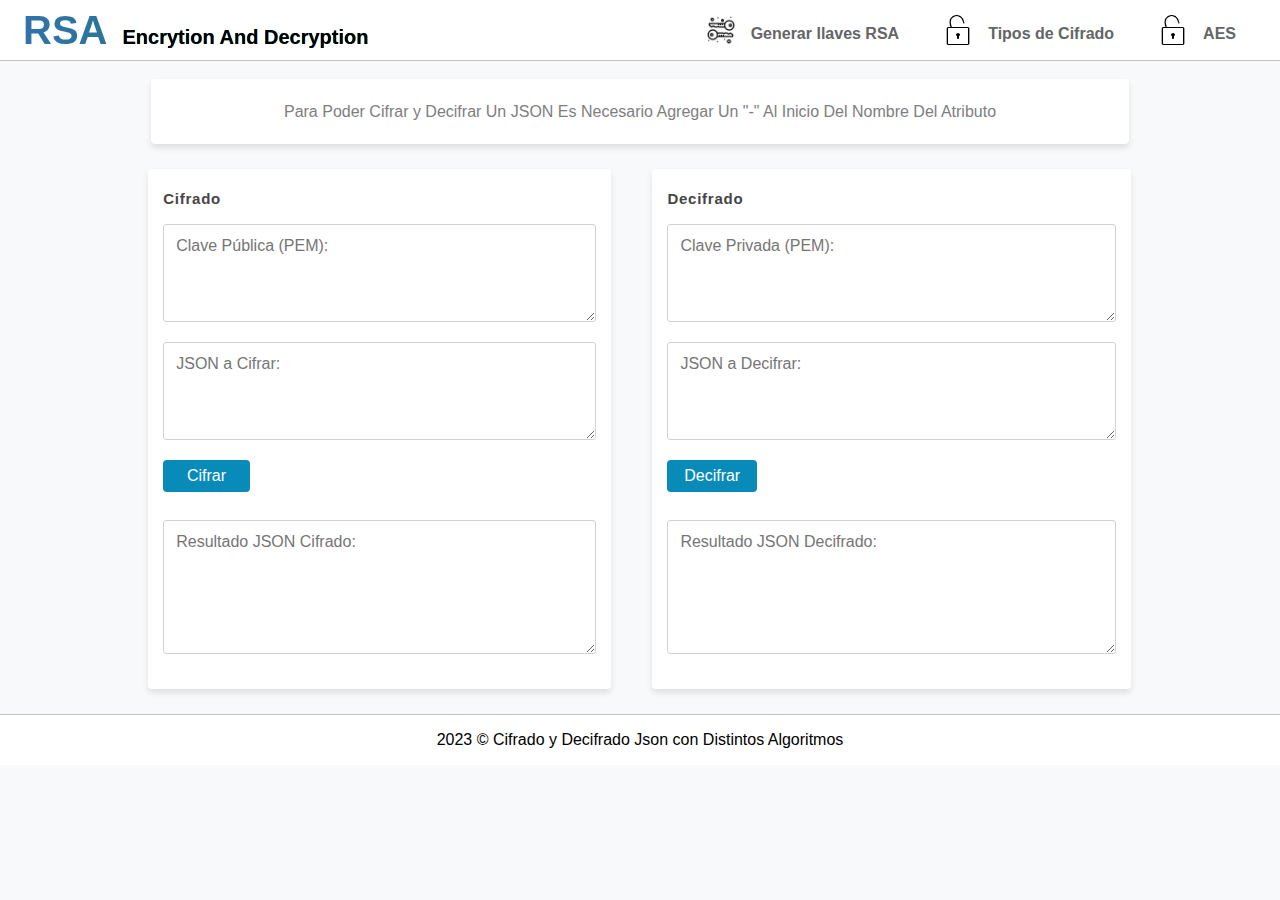
==== index.html @ a13f1ab7 "inicio" ====
<!DOCTYPE html>
<html lang="en">

<head>
    <meta charset="UTF-8">
    <meta name="viewport" content="width=device-width, initial-scale=1.0">
    <title>Cifrado RSA en Navegador</title>
    <link rel="stylesheet" href="https://fonts.googleapis.com/icon?family=Material+Icons">
    <link rel="stylesheet" media="all" href="styles.css" />
    <script src="codigoJsCompleto.js"></script>
</head>

<header>
    <nav class="navbar">
        <div class="letter"><span>RSA</span><span class="rsa">Encrytion And
                Decryption</span></div>
        <ul class="nav-links">
            <input type="checkbox" id="checkbox_toggle" />
            <label for="checkbox_toggle" class="hamburger">&#9776;</label>
            <div class="menu">
                <li><img src="iconos/llaves.png" class="Icono"><a href="GenerarLlaves.html">Generar llaves RSA</a></li>
                <li class="services" id="services-menu"><img src="iconos/candado.png" class="Icono">
                    <a>Tipos de Cifrado</a>
                    <ul class="dropdown" id="dropdown-menu">
                        <li><a href="index.html">RSA/ECB/OAEPWithSHA-256AndMGF1Padding</a></li>
                        <li><a href="RSA-ECB-OAEPWithSHA-1AndMGF1Padding.html">RSA/ECB/OAEPWithSHA-1AndMGF1Padding</a>
                        </li>
                        <li><a href="RSA_PKCS1_PADDING.html">RSA_PKCS1_PADDING</a></li>
                    </ul>
                </li>
                <li><img src="iconos/candado.png" class="Icono"><a href="AES-NoPadding.html">AES</a></li>
            </div>
        </ul>
    </nav>
</header>
<br>

<body>
    <div class="grid">
        <div class="a">
            <div class="info">
                <span>Para Poder Cifrar y Decifrar Un JSON Es Necesario Agregar Un "-" Al Inicio Del Nombre Del
                    Atributo</span>
            </div>
        </div>
        <div class="b">
            <div class="container">
                <form id="encryption-form" class="form_encryption">
                    <h4 class="cif">Cifrado</h4>
                    <textarea id="public-key" rows="4" cols="50" placeholder="Clave Pública (PEM):" required></textarea>
                    <textarea id="message" rows="4" cols="50" required placeholder="JSON a Cifrar:"></textarea>
                    <button type="button" id="encrypt-button">Cifrar</button>
                    <br><label></label>
                    <textarea id="encrypted-result-json" rows="6" cols="50" readonly
                        placeholder="Resultado JSON Cifrado:"></textarea>
                </form>
            </div>
        </div>
        <div class="c">
            <div class="container2">
                <form id="decryption-form" class="form_decryption">
                    <h4 class="cif">Decifrado</h4>
                    <textarea id="private-key" rows="4" cols="50" required
                        placeholder="Clave Privada (PEM):"></textarea>
                    <textarea id="messajedecifrar" rows="4" cols="50" required
                        placeholder="JSON a Decifrar:"></textarea>
                    <button type="button" id="desencrypt-button">Decifrar</button>
                    <br><label></label>
                    <textarea id="desencrypted-result-json" rows="6" cols="50" readonly
                        placeholder="Resultado JSON Decifrado:"></textarea>
                </form>
            </div>
        </div>
    </div>
</body>
<footer>
    2023 &copy; Cifrado y Decifrado Json con Distintos Algoritmos
</footer>

</html>
---- styles.css ----
body {
     font-family: 'Arial', sans-serif;
     background-color: #f8f9fa;
     margin: 0;
     padding: 0;
 }

 header {
     width: 100%;
     margin: 0;
 }

 .formularios {
     width: 80%;
     padding-top: 120px;
     display: flex;
     align-items: center;
     justify-content: space-between;
     margin: 0 auto;
     flex-direction: column;
 }

 .info {
     background-color: #fff;
     width: 95.5%;
     display: flex;
     text-align: center;
     align-content: center;
     align-items: center;
     justify-content: space-between;
     margin: 0 auto;
     height: 65px;
     border-radius: 4px;
     box-shadow: 0px 4px 6px rgba(0, 0, 0, 0.1);
 }

 .info span {
     text-align: center;
     font-size: 16px;
     font-family: sans-serif;
     color: #7e7e7e;
     display: block;
     margin: 0 auto;
 }

 .container {
     width: 100%;
     padding-bottom: 25px;
     flex: 1;
     display: flex;
     flex-direction: column;
     gap: 10px;
     /* Espacio entre elementos */
 }

 .container2 {
     display: flex;
     flex-direction: column;
     gap: 10px;
     /* Espacio entre elementos */
     width: 100%;
     padding-bottom: 25px;
     height: 100%;
     flex: 1;
 }

 /*grid divs */

 .gridGenerarLLaves {
     display: inline;
     grid-template-areas: "head head"
         "menu main"
         "foot foot";
     width: 100%;
     margin: 0;
     align-items: center;
 }

 .containerGenerarLlaves {
     display: flex;
     flex-direction: column;
     gap: 10px;
     /* Espacio entre elementos */
     width: 50%;
     padding-bottom: 25px;
     height: 100%;
     flex: 1;
     margin: auto;
 }

 .grid {
     display: grid;
     grid-template-areas: "head head"
         "menu main"
         "foot foot";
     width: 80%;
     margin: 0 auto;
 }



 .a {
     grid-area: head;
 }

 .b {
     grid-area: menu;
     padding-top: 25px;
 }

 .c {
     grid-area: main;
     padding-top: 25px;
 }


 .informacion-rsa img {
     display: block;
     width: 70%;
     margin: auto;
 }

 .form_encryption {
     background-color: #fff;
     box-shadow: 0px 4px 6px rgba(0, 0, 0, 0.1);
     padding: 15px;
     display: inline-block;
     width: 86%;
     margin: 0 auto;
     display: flex;
     flex-direction: column;
     justify-content: right;
     border-radius: 4px;
 }

 .form_decryption {
     background-color: #fff;
     box-shadow: 0px 4px 6px rgba(0, 0, 0, 0.1);
     padding: 15px;
     display: inline-block;
     width: 86%;
     margin: 0 auto;
     display: flex;
     flex-direction: column;
     justify-content: right;
     border-radius: 4px;
 }



 h1 {
     color: linear-gradient(to right, #674f62 0%, #127c68 100%);
     font-size: 28px;
     margin-bottom: 0px;
 }

 label {
     font-weight: bold;
     color: #333333;
     margin-bottom: 10px;
     width: 100%;
     font-size: 13px;
 }


 textarea {
     width: 100%;
     padding: 12px;
     background-color: #fff;
     color: #000000;
     margin-bottom: 20px;
     font-size: 16px;
     box-sizing: border-box;
     outline: none;
     border-radius: 3px;
     border: 1px solid #d2d2d2;
     font-family: sans-serif;
     resize: vertical;
 }

 select {
    width: 100%;
    padding: 12px;
    background-color: #fff;
    color: #000000;
    margin-bottom: 20px;
    font-size: 16px;
    box-sizing: border-box;
    outline: none;
    border-radius: 3px;
    border: 1px solid #d2d2d2;
    font-family: sans-serif;
    resize: vertical;
}

 textarea:focus {
     border: 1px solid #5d7472;
 }



 .cif {
     font-size: 15px;
     color: #454545;
     text-transform: capitalize;
     letter-spacing: 0.05em;
     height: 40px;
     font-family: sans-serif;
     margin: 0;
 }

 h5 {
     margin-top: 0px;
 }

 .resultado {
     color: #333333;
     font-size: 15px;
     margin-top: 20px;
 }



 button {
     background-color: #098bba;
     font-family: sans-serif;
     padding: 7px;
     cursor: pointer;
     width: 20%;
     font-size: 16px;
     color: white;
     border: none;
     border-radius: 4px;
 }

 button:hover {
     background-color: #12769a;
 }

 .buttondos {
    background-color: #248069;
    font-family: sans-serif;
    padding: 7px;
    cursor: pointer;
    width: 20%;
    font-size: 16px;
    color: white;
    border: none;
    border-radius: 4px;
}


button:hover {
    background-color: #12769a;
}

.buttontres {
   background-color: #1e8fa0;
   font-family: sans-serif;
   padding: 7px;
   cursor: pointer;
   width: 20%;
   font-size: 16px;
   color: white;
   border: none;
   border-radius: 4px;
}
.buttontres:hover {
    background-color: #2661b5;
}

 a {
     text-decoration: none;
 }

 li {
     list-style: none;
 }

 /* NAVBAR STYLING STARTS */
 .navbar {
     width: 100%;
     display: flex;
     align-items: center;
     justify-content: space-between;
     background: #fff;
     color: rgb(0, 0, 0);
     border-bottom: 1px solid #c1c1c1;
     height: 60px;
 }

 .logo {
     display: flex;
     align-items: center;
     justify-content: space-between;
     padding: 2px;
     color: rgb(0, 0, 0);
     padding-top: -500px;
 }


 /*ESTILOS DEL MENU NAV*/


 .nav-links a {
     color: rgb(100, 101, 101);
 }

 .nav-links {
     padding-right: 30px;
 }

 /* LOGO */
 .logo {
     font-size: 32px;
 }

 /* NAVBAR MENU */
 .menu {
     display: flex;
     gap: 1em;
     font-size: 16px;
     margin: 0;
     padding: 0;
     height: 100%;
 }

 .menu li a {
     display: flex;
     gap: 1em;
     font-size: 16px;
     margin: 0;
     padding-top: 10px;
     height: 100%;
 }

 .menu li:hover a {
     color: rgb(0, 0, 0);
 }

 .menu li:hover {
     background-color: #f6f6f6;
     border-bottom: 1px solid rgb(136, 136, 136);
 }

 .menu li {
     padding: 5px 14px;
     display: flex;
     gap: 1em;
     font-size: 15px;
     margin: 0;
     font-weight: bold;
 }

 /* DROPDOWN MENU */
 .services {
     position: relative;
 }

 .dropdown {
     background-color: #f6f6f6;
     padding: 1em 0;
     position: absolute;
     display: none;
     top: 50px;
 }

 .dropdown li+li {
     margin-top: 10px;
 }

 .dropdown li {
     text-align: center;
 }

 .dropdown li:hover {
     background-color: #eaebeb;
 }

 input[type=checkbox] {
     display: none;
 }

 /* HAMBURGER MENU */
 .hamburger {
     display: none;
     font-size: 24px;
     user-select: none;
 }

 .Icono {
     height: 30px;
     width: 30px;
     align-items: center;
 }


 /*FORMULARIOS RESPONSIVE CSS*/


 @media (max-width: 768px) {
     .grid {
         grid-template-areas: "head"
             "menu"
             "main"
             "foot";
         padding: 5px;
     }

     .container,
     .container2 {
         width: 100%;
         max-width: none;
     }

     .info {
         background-color: #fff;
         width: 94%;
         display: flex;
         text-align: center;
         align-content: center;
         align-items: center;
         justify-content: space-between;
         margin: 0 auto;
         height: 65px;
         border-radius: 4px;
         box-shadow: 0px 4px 6px rgba(0, 0, 0, 0.1);
     }

     .containerGenerarLlaves {
        display: flex;
        flex-direction: column;
        gap: 10px;
        /* Espacio entre elementos */
        width: 100%;
        padding-bottom: 25px;
        height: 100%;
        flex: 1;
        margin: auto;
    }
 }


 @media (max-width: 560px) {
     .grid {
         grid-template-areas: "head"
             "menu"
             "main"
             "foot";
         padding: 5px;
     }

     .container,
     .container2 {
         width: 100%;
         max-width: none;
     }

     .info {
         background-color: #fff;
         width: 94%;
         display: flex;
         text-align: center;
         align-content: center;
         align-items: center;
         justify-content: space-between;
         margin: 0 auto;
         height: 65px;
         border-radius: 4px;
         box-shadow: 0px 4px 6px rgba(0, 0, 0, 0.1);
     }

     .containerGenerarLlaves {
        display: flex;
        flex-direction: column;
        gap: 10px;
        /* Espacio entre elementos */
        width: 100%;
        padding-bottom: 25px;
        height: 100%;
        flex: 1;
        margin: auto;
    }
 }

 @media (min-width: 561px) and (max-width: 1000px) {
     .grid {
         grid-template-areas: "head"
             "menu"
             "main"
             "foot";
         padding: 5px;
     }

     .container,
     .container2 {
         width: 100%;
         max-width: none;
     }

     .info {
         background-color: #fff;
         width: 92%;
         display: flex;
         text-align: center;
         align-content: center;
         align-items: center;
         justify-content: space-between;
         margin: 0 auto;
         height: 65px;
         border-radius: 4px;
         box-shadow: 0px 4px 6px rgba(0, 0, 0, 0.1);
     }

     .containerGenerarLlaves {
        display: flex;
        flex-direction: column;
        gap: 10px;
        /* Espacio entre elementos */
        width: 100%;
        padding-bottom: 25px;
        height: 100%;
        flex: 1;
        margin: auto;
    }
 }




 /* APPLYING MEDIA QUERIES */
 @media (max-width: 1000px) {
     .menu {
         display: none;
         position: absolute;
         background-color: rgb(240, 240, 240);
         right: 0;
         left: 0;
         text-align: center;
         padding: 16px;
         height: 180px;
     }

     .menu li:hover {
         background-color: #f0f0f0;
     }

     .menu li+li {
         margin-top: 12px;
     }

     input[type=checkbox]:checked~.menu {
         display: block;
     }

     .hamburger {
         display: block;
     }

     .dropdown {
         left: 0%;
         top: 40px;
     }

     .dropdown li:hover {
         background-color: #f1f1f1;
     }
 }

 /* estilos para el logo */

 .letter {
     display: inline-block;
     font-weight: bold;
     font-size: 2.5em;
     margin: 0.2em;
     background: linear-gradient(to right, #3472ac, #127c68);
     -webkit-background-clip: text;
     color: transparent;
     display: inline;
     padding-left: 15px;
 }

 .rsa {
     font-weight: bold;
     font-size: 0.5em;
     margin: auto;
     color: black;
     display: inline;
     padding-left: 15px;
     width: auto;
 }

 .instrucciones {
     font-size: 1em;
     margin: 0.2em;
     color: #000000;
 }

 footer {
     height: 50px;
     line-height: 50px;
     background: #fff;
     color: rgb(0, 0, 0);
     text-align: center;
     position: relative;
     bottom: 0;
     left: 0;
     width: 100%;
     border-top: 1px solid #c1c1c1;
 }

 h4 {
     color: rgb(0, 0, 0)e;
     font-family: 'Ubuntu';
     text-transform: uppercase;
     letter-spacing: 0.2em;
     font-size: 10px;
     line-height: 2;
     font-weight: bold;
     text-rendering: optimizeLegibility;
     text-align: justify;
 }

 .titulo {
     color: rgb(0, 0, 0)e;
     font-family: 'Ubuntu';
     text-transform: uppercase;
     letter-spacing: 0.2em;
     font-size: 17px;
     line-height: 2;
     font-weight: bold;
     text-rendering: optimizeLegibility;
     text-align: justify;
 }
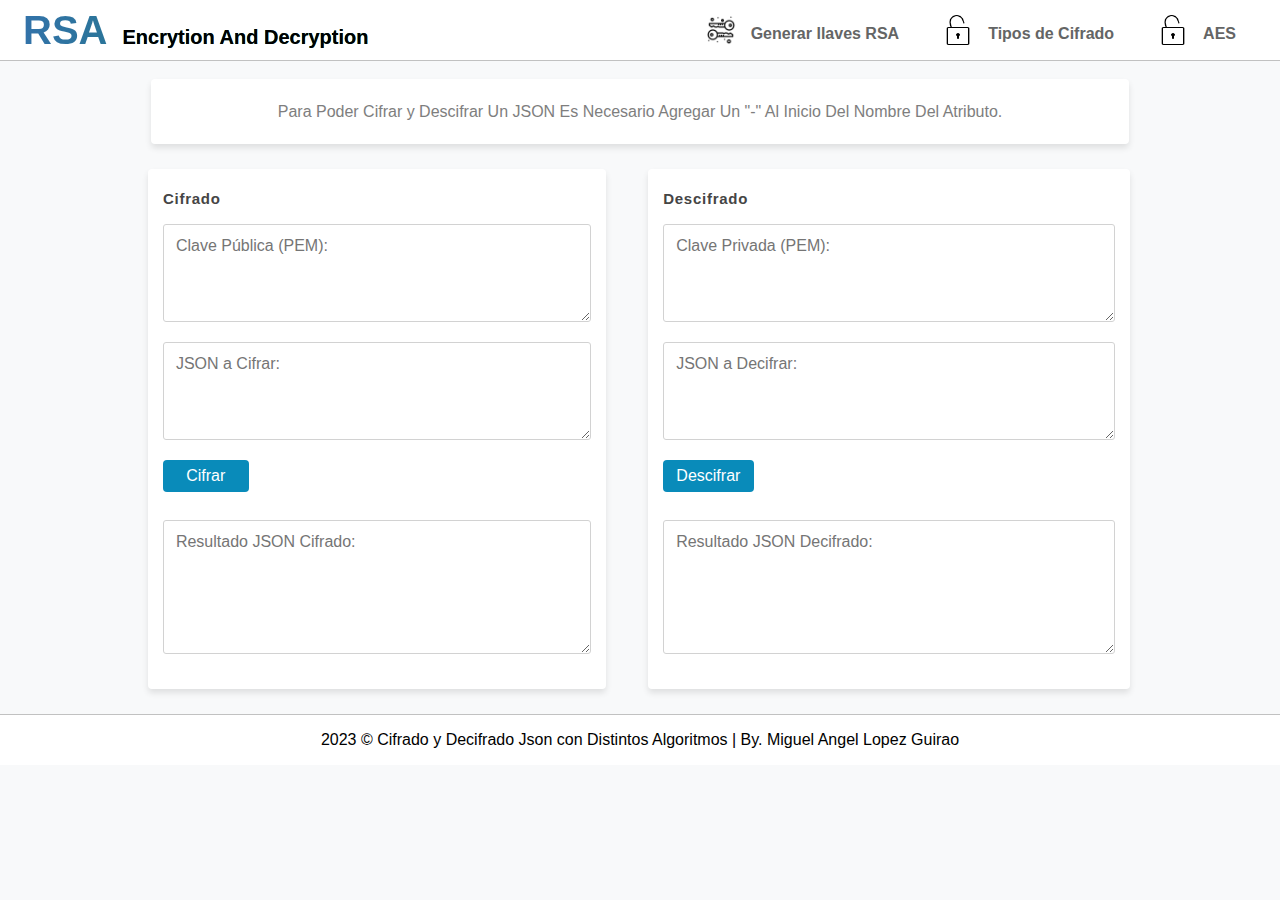
==== commit 9c49e563: "Update index.html" ====
--- a/index.html
+++ b/index.html
@@ -39,8 +39,8 @@
     <div class="grid">
         <div class="a">
             <div class="info">
-                <span>Para Poder Cifrar y Decifrar Un JSON Es Necesario Agregar Un "-" Al Inicio Del Nombre Del
-                    Atributo</span>
+                <span>Para Poder Cifrar y Descifrar Un JSON Es Necesario Agregar Un "-" Al Inicio Del Nombre Del
+                    Atributo.</span>
             </div>
         </div>
         <div class="b">
@@ -59,12 +59,12 @@
         <div class="c">
             <div class="container2">
                 <form id="decryption-form" class="form_decryption">
-                    <h4 class="cif">Decifrado</h4>
+                    <h4 class="cif">Descifrado</h4>
                     <textarea id="private-key" rows="4" cols="50" required
                         placeholder="Clave Privada (PEM):"></textarea>
                     <textarea id="messajedecifrar" rows="4" cols="50" required
                         placeholder="JSON a Decifrar:"></textarea>
-                    <button type="button" id="desencrypt-button">Decifrar</button>
+                    <button type="button" id="desencrypt-button">Descifrar</button>
                     <br><label></label>
                     <textarea id="desencrypted-result-json" rows="6" cols="50" readonly
                         placeholder="Resultado JSON Decifrado:"></textarea>
@@ -74,7 +74,7 @@
     </div>
 </body>
 <footer>
-    2023 &copy; Cifrado y Decifrado Json con Distintos Algoritmos
+    2023 &copy; Cifrado y Decifrado Json con Distintos Algoritmos | By. Miguel Angel Lopez Guirao
 </footer>
 
-</html>+</html>
